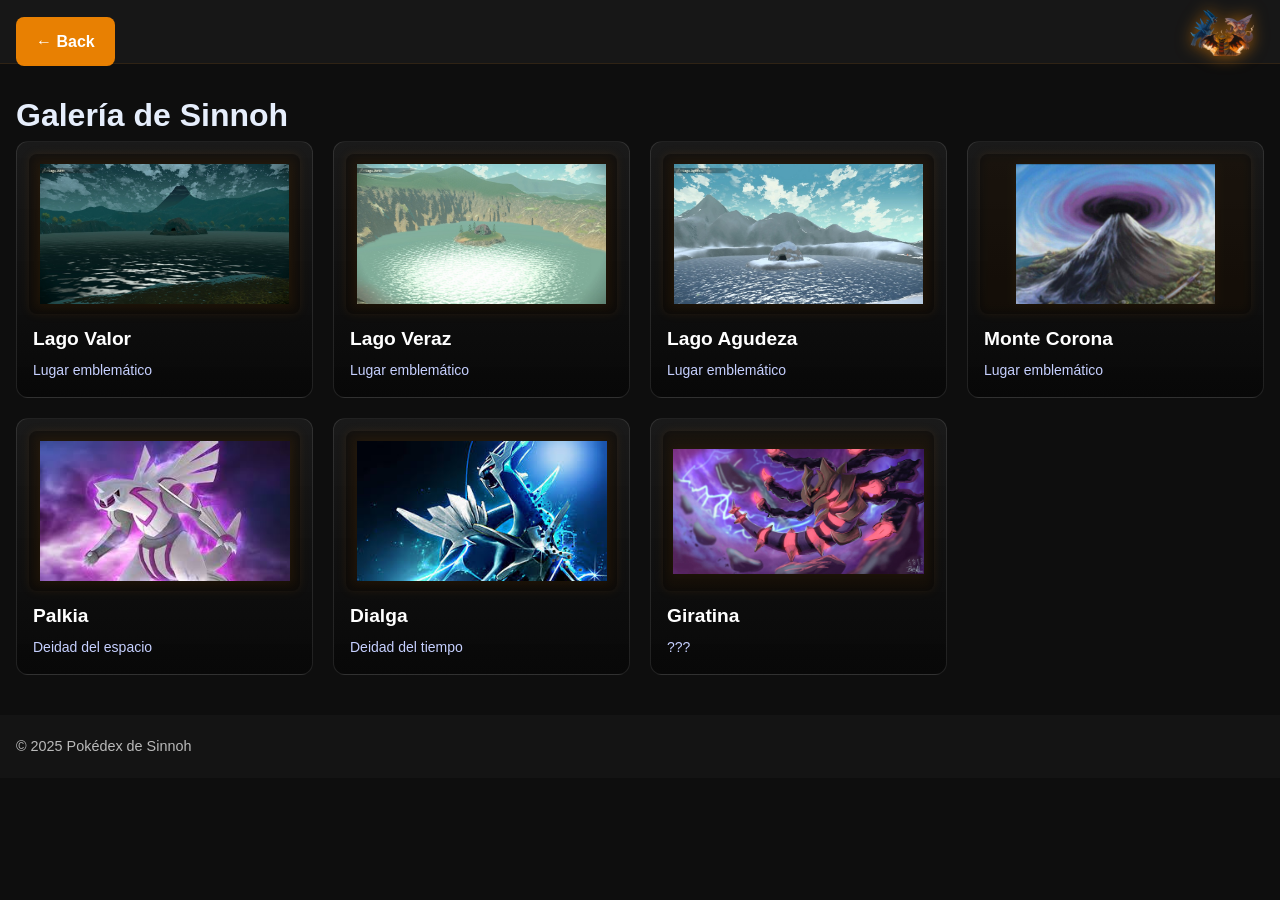
==== Proyecto pokedex sinnoh/gallery.html @ d4eabb0b "Add files via upload" ====
<!doctype html>
<html lang="en">

<head>
  <meta charset="utf-8" />
  <meta name="viewport" content="width=device-width,initial-scale=1" />
  <title>Galería - Pokédex de Sinnoh</title>
  <link rel="stylesheet" href="css/style.css" />
  <link rel="stylesheet" href="https://cdnjs.cloudflare.com/ajax/libs/font-awesome/6.5.2/css/all.min.css"
    crossorigin="anonymous" referrerpolicy="no-referrer">
</head>

<body>
  <header class="site-header">
    <a href="index.html" class="button-primary">← Back</a>
    <img src="images/logo-page.png" alt="logo" class="logo-image">
  </header>

  <main style="padding: 90px 16px 40px;">
    <h1>Galería de Sinnoh</h1>


    <section class="gallery-grid" aria-label="gallery">
      <div class="pokedex-list">

        <article class="pokemon-card">
          <img class="card-image" src="images/lagoValor.jpg" alt="Lake Valor" />
          <div class="card-body">
            <h4 class="card-title">Lago Valor</h4>
            <div class="card-meta">Lugar emblemático</div>
          </div>
        </article>

        <article class="pokemon-card">
          <img class="card-image" src="images/lagoVeraz.jpg" alt="Empoleon close-up" />
          <div class="card-body">
            <h4 class="card-title">Lago Veraz</h4>
            <div class="card-meta">Lugar emblemático</div>
          </div>
        </article>

        <article class="pokemon-card">
          <img class="card-image" src="images/lagoAgudeza.jpg" alt="Empoleon close-up" />
          <div class="card-body">
            <h4 class="card-title">Lago Agudeza</h4>
            <div class="card-meta">Lugar emblemático</div>
          </div>
        </article>


        <article class="pokemon-card">
          <img class="card-image" src="images/monteCorona.jpg" alt="Mt. Coronet" />
          <div class="card-body">
            <h4 class="card-title">Monte Corona</h4>
            <div class="card-meta">Lugar emblemático</div>
          </div>
        </article>

        <article class="pokemon-card">
          <img class="card-image" src="images/palkiaGallery.jpg" alt="Mt. Coronet" />
          <div class="card-body">
            <h4 class="card-title">Palkia</h4>
            <div class="card-meta">Deidad del espacio</div>
          </div>
        </article>

        <article class="pokemon-card">
          <img class="card-image" src="images/dialgaGallery.jpg" alt="Mt. Coronet" />
          <div class="card-body">
            <h4 class="card-title">Dialga</h4>
            <div class="card-meta">Deidad del tiempo</div>
          </div>
        </article>

        <article class="pokemon-card">
          <img class="card-image" src="images/giratinaGallery.jpg" alt="Mt. Coronet" />
          <div class="card-body">
            <h4 class="card-title">Giratina</h4>
            <div class="card-meta">???</div>
          </div>
        </article>

      </div>
    </section>
  </main>
  <footer class="site-footer">
    <p>© 2025 Pokédex de Sinnoh</p>
  </footer>
</body>

</html>
---- Proyecto pokedex sinnoh/css/style.css ----
:root {
  --color-primary: 255, 140, 0;
  --color-secondary: 0, 160, 255;
  --color-text-light: #e6eefc;
  --color-background-dark: #0e0e0e;
  --color-background-card: 255, 255, 255;
  --color-form-bg: 30, 30, 30;
}


* {
  box-sizing: border-box;
  margin: 0;
  padding: 0;
}

html,
body {
  height: 100%;
  font-family: Arial, Helvetica, sans-serif;
  color: var(--color-text-light);
  background-color: var(--color-background-dark);
  line-height: 1.6;
}


.site-header {
  position: fixed;
  top: 0;
  left: 0;
  right: 0;
  height: 64px;
  background: rgba(24, 24, 24, 0.98);
  backdrop-filter: blur(4px);
  -webkit-backdrop-filter: blur(4px);
  display: flex;
  justify-content: space-between;
  align-items: center;
  gap: 12px;
  padding: 0 16px;
  z-index: 20;
  border-bottom: 1px solid rgba(var(--color-primary), 0.1);
}


.logo-image {
  width: 80px;
  height: 48px;
  object-fit: contain;
  filter: drop-shadow(0 0 8px rgba(var(--color-primary), 0.6));
}


.menu-button {
  background: transparent;
  border: none;
  color: #fff;
  font-size: 24px;
  cursor: pointer;
  display: inline-flex;
  align-items: center;
  transition: color 0.2s;
}

.menu-button:hover {
  color: rgba(var(--color-primary), 1);
}


.site-nav {
  margin-left: auto;
}

.site-nav ul {
  list-style: none;
  display: flex;
  gap: 24px;
  align-items: center;
}

.site-nav a {
  color: var(--color-text-light);
  text-decoration: none;
  font-size: 16px;
  position: relative;
  transition: color 0.2s;
}

.site-nav a:hover,
.site-nav a:focus {
  color: rgba(var(--color-primary), 1);
}


.hero-section {
  position: relative;
  height: calc(100dvh - 64px);
  margin-top: 64px;
  overflow: hidden;
  border-bottom: 4px solid rgba(var(--color-primary), 0.5);
}

.hero-background {
  position: absolute;
  inset: 0;
  width: 100%;
  height: 100%;
  object-fit: cover;
  z-index: 1;
  transform: translateZ(0);
}

.hero-overlay {
  position: relative;
  z-index: 3;
  background: rgba(0, 0, 0, 0.6);
  height: 100%;
  display: flex;
  flex-direction: column;
  justify-content: center;
  align-items: center;
  padding: 28px;
  text-align: center;
}

.hero-overlay h1 {
  margin-bottom: 12px;
  font-size: 34px;
  color: #fff;
  text-shadow: 0 0 10px rgba(0, 0, 0, 0.8);
}

.hero-text {
  max-width: 800px;
  margin-bottom: 24px;
}


.search-container {
  display: flex;
  gap: 12px;
  align-items: center;
}

.search-input {
  padding: 12px;
  width: 320px;
  border-radius: 8px;
  border: 2px solid rgba(255, 255, 255, 0.2);
  background: rgba(255, 255, 255, 0.05);
  color: #fff;
  font-size: 16px;
  transition: border-color 0.2s, background 0.2s;
}

.search-input:focus {
  outline: none;
  border-color: rgba(var(--color-primary), 0.8);
  background: rgba(255, 255, 255, 0.1);
}

.search-button {
  padding: 12px 16px;
  border-radius: 8px;
  border: none;
  cursor: pointer;
  background: rgba(var(--color-primary), 0.9);
  color: #fff;
  transition: background 0.2s, transform 0.1s;
}

.search-button:hover {
  background: rgba(var(--color-primary), 1);
  transform: translateY(-1px);
}


.pokedex-section {
  padding: 60px 16px;
  background: linear-gradient(180deg, rgba(0, 0, 0, 0.7), rgba(5, 5, 10, 0.95));
  min-height: 100vh;
}

.pokedex-section h2 {
  font-size: 2em;
  margin-bottom: 30px;
  text-align: center;
  color: #fff;
}

.pokedex-layout {
  display: grid;
  grid-template-columns: 1fr 2fr;
  gap: 30px;
  align-items: start;
  max-width: 1400px;
  margin: 0 auto;
}


.pokemon-form {
  background: rgba(var(--color-form-bg), 0.9);
  padding: 24px;
  border-radius: 12px;
  display: flex;
  flex-direction: column;
  position: sticky;
  top: 84px;
  gap: 12px;
  border: 1px solid rgba(var(--color-primary), 0.2);
}

.pokemon-form h3 {
  color: rgba(var(--color-primary), 1);
  margin-bottom: 8px;
}

.pokemon-form label {
  font-size: 14px;
  color: #cfd9ff;
  font-weight: bold;
}

.pokemon-form input,
.pokemon-form select {
  padding: 12px;
  border-radius: 6px;
  border: 1px solid rgba(255, 255, 255, 0.15);
  background: rgba(255, 255, 255, 0.05);
  color: #181818;
  font-size: 15px;
  appearance: none;
}

.pokemon-form select {
  background: rgba(255, 255, 255, 0.05) url("data:image/svg+xml,%3Csvg xmlns='http://www.w3.org/2000/svg' viewBox='0 0 20 20'%3E%3Cpath fill='%23ccc' d='M9.293 12.95l1.414 1.414L15 9.414l-1.414-1.414L10 12.121 6.464 8.586 5.05 10l5 5z'/%3E%3C/svg%3E") no-repeat right 12px center;
  background-size: 12px;
}

.submit-button {
  margin-top: 10px;
  padding: 12px;
  border-radius: 6px;
  border: none;
  cursor: pointer;
  background: rgba(var(--color-primary), 0.95);
  color: #fff;
  font-weight: bold;
  transition: background 0.2s, transform 0.1s;
}

.submit-button:hover {
  background: rgba(var(--color-primary), 1);
  transform: translateY(-1px);
}

.form-errors {
  color: #ff6666;
  margin-top: 5px;
  font-size: 14px;
}


.pokedex-list-wrapper {
  background: rgba(20, 20, 20, 0.8);
  padding: 24px;
  border-radius: 12px;
  border: 1px solid rgba(var(--color-text-light), 0.1);
}

.pokedex-list-wrapper h3 {
  margin-bottom: 20px;
  color: var(--color-text-light);
  border-bottom: 1px solid rgba(var(--color-text-light), 0.1);
  padding-bottom: 10px;
}

.pokedex-list {
  display: grid;
  grid-template-columns: repeat(auto-fill, minmax(240px, 1fr));
  gap: 20px;
}


.pokemon-card {
  position: relative;
  overflow: hidden;
  border-radius: 12px;
  background: linear-gradient(180deg, rgba(var(--color-background-card), 0.05), rgba(0, 0, 0, 0.4));
  padding: 12px;
  transition: transform 0.28s cubic-bezier(.2, .9, .3, 1), box-shadow 0.28s;
  cursor: pointer;
  border: 1px solid rgba(var(--color-background-card), 0.1);
}

.pokemon-card:hover {
  transform: translateY(-8px) scale(1.02);
  box-shadow: 0 10px 30px rgba(var(--color-primary), 0.2);
}

.pokemon-card .card-image {
  width: 100%;
  height: 160px;
  object-fit: contain;
  background: rgba(0, 0, 0, 0.4);
  padding: 10px;
  border-radius: 8px;
  display: block;
  filter: drop-shadow(0 0 5px rgba(var(--color-primary), 0.2));
}

.pokemon-card .card-body {
  padding: 10px 4px 4px;
}

.pokemon-card .card-title {
  font-weight: bold;
  margin-bottom: 4px;
  color: #fff;
  font-size: 1.2em;
}

.pokemon-card .card-meta {
  font-size: 14px;
  color: #c6d0ff;
  display: flex;
  justify-content: space-between;
  align-items: center;
}

.pokemon-card .card-number {
  font-weight: bold;
  color: rgba(var(--color-primary), 1);
}

.pokemon-card .card-type {
  display: inline-block;
  padding: 3px 8px;
  border-radius: 4px;
  font-size: 12px;
  font-weight: bold;
  text-transform: uppercase;
  background-color: rgba(var(--color-primary), 0.5);
  color: #fff;
}


.gallery-preview {
  padding: 60px 16px;
  text-align: center;
  background-color: rgba(20, 20, 30, 0.5);
  border-top: 1px solid rgba(var(--color-primary), 0.1);
}

.button-primary {
  display: inline-block;
  margin-top: 20px;
  padding: 12px 20px;
  background: rgba(var(--color-primary), 0.9);
  color: #fff;
  text-decoration: none;
  border-radius: 8px;
  font-weight: bold;
  transition: background 0.2s, transform 0.1s;
}

.button-primary:hover {
  background: rgba(var(--color-primary), 1);
  transform: translateY(-2px);
}


.about-section,
.extra-section {
  padding: 60px 16px;
  min-height: 50vh;
}

.about-section h2,
.extra-section h2 {
  font-size: 2em;
  margin-bottom: 20px;
  color: rgba(var(--color-primary), 1);
}


.site-footer {
  display: flex;
  justify-content: space-between;
  padding: 20px 16px;
  background: rgba(20, 20, 20, 1);
  position: relative;
  color: rgba(204, 204, 204, 0.9);
  font-size: 0.9em;
  border-top: 1px solid rgba(var(--color-text-light), 0.1);
}

.site-footer a {
  color: rgba(204, 204, 204, 0.9);
  text-decoration: none;
  transition: color 0.2s;
}

.site-footer a:hover {
  color: rgba(var(--color-primary), 1);
}

.footer-right {
  display: flex;
  gap: 15px;
}


/* Mobile */
@media only screen and (max-width: 599px) {
  .site-header {
    justify-content: flex-start;
    gap: 16px;
  }

  .site-nav {
    display: none;
  }

  .menu-button {
    display: inline-flex;
    order: 0;
  }

  .logo-image {
    order: 1;
    margin-right: auto;
    width: 60px;
  }

  .hero-overlay h1 {
    font-size: 26px;
  }

  .search-input {
    width: 100%;
  }

  .search-container {
    flex-direction: column;
    width: 90%;
    max-width: 300px;
  }

  .search-button {
    width: 100%;
  }

  .pokedex-layout {
    grid-template-columns: 1fr;
    gap: 20px;
  }

  .pokedex-list {
    grid-template-columns: repeat(auto-fit, minmax(180px, 1fr));
  }

  .pokemon-form {
    position: static;
  }

  .site-footer {
    flex-direction: column;
    gap: 10px;
    text-align: center;
    font-size: 0.85em;
  }

  .footer-right {
    justify-content: center;
  }
}

/* Tablet */
@media only screen and (min-width: 600px) and (max-width: 991px) {
  .site-nav {
    display: flex;
  }

  .menu-button {
    display: none;
  }

  .hero-overlay h1 {
    font-size: 30px;
  }

  .search-input {
    width: 260px;
  }

  .pokedex-layout {
    grid-template-columns: 1fr;
  }

  .pokedex-list {
    grid-template-columns: repeat(auto-fit, minmax(200px, 1fr));
  }

  .pokemon-form {
    position: static;
  }

  .logo-image {
    width: 80px;
  }

  .site-footer {
    text-align: center;
  }
}

/* Desktop */
@media only screen and (min-width: 992px) {
  .site-nav {
    display: flex;
  }

  .menu-button {
    display: none;
  }

  .hero-overlay h1 {
    font-size: 40px;
  }

  .search-input {
    width: 360px;
  }

  .pokedex-layout {
    grid-template-columns: 320px 1fr;
  }

  .pokedex-list {
    grid-template-columns: repeat(auto-fill, minmax(260px, 1fr));
  }
}
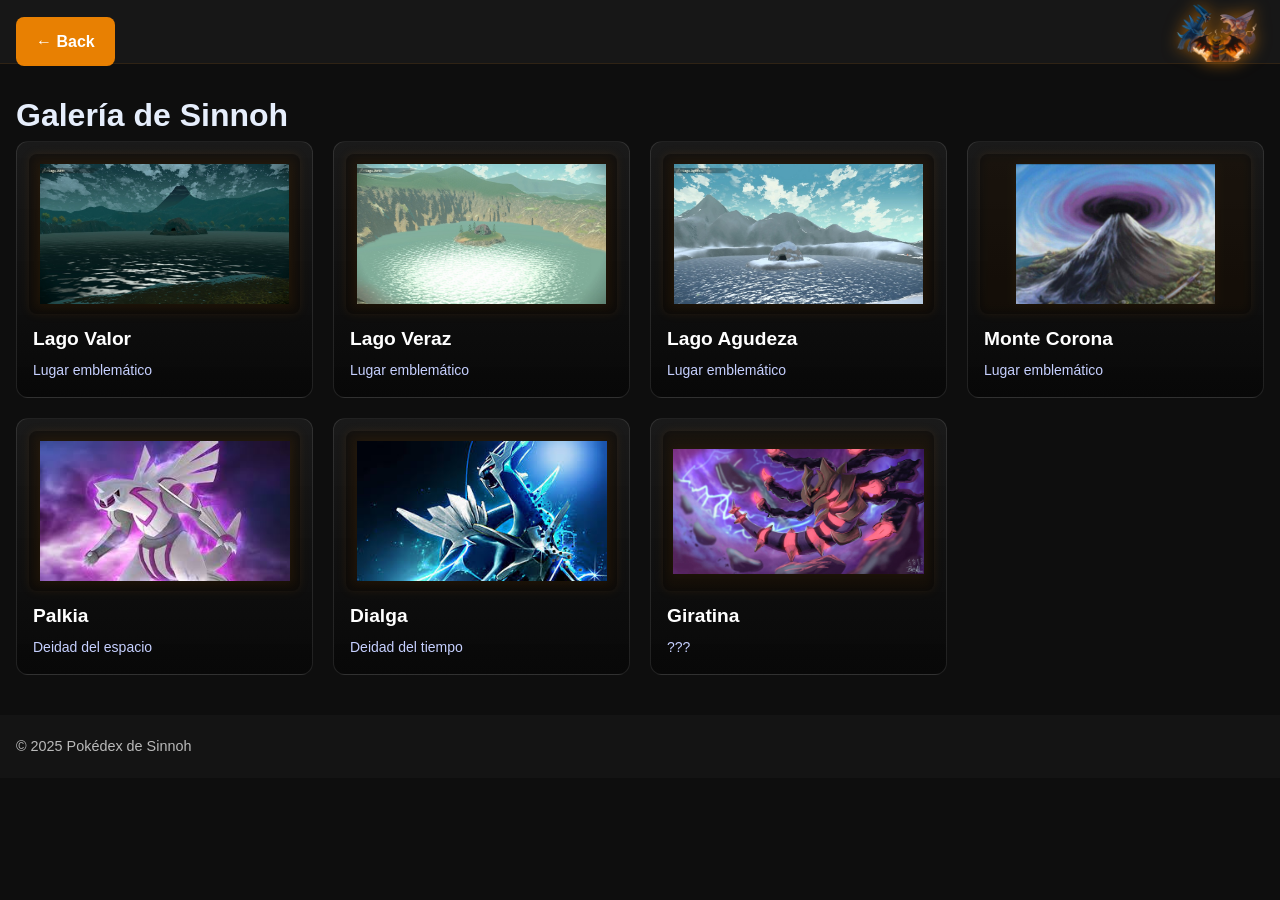
==== commit c55da091: "Add files via upload" ====
--- a/Proyecto pokedex sinnoh/gallery.html
+++ b/Proyecto pokedex sinnoh/gallery.html
@@ -24,7 +24,7 @@
       <div class="pokedex-list">
 
         <article class="pokemon-card">
-          <img class="card-image" src="images/lagoValor.jpg" alt="Lake Valor" />
+          <img class="card-image" src="images/lago-valor.jpg" alt="Lake Valor" />
           <div class="card-body">
             <h4 class="card-title">Lago Valor</h4>
             <div class="card-meta">Lugar emblemático</div>
@@ -32,7 +32,7 @@
         </article>
 
         <article class="pokemon-card">
-          <img class="card-image" src="images/lagoVeraz.jpg" alt="Empoleon close-up" />
+          <img class="card-image" src="images/lago-veraz.jpg" alt="Empoleon close-up" />
           <div class="card-body">
             <h4 class="card-title">Lago Veraz</h4>
             <div class="card-meta">Lugar emblemático</div>
@@ -40,7 +40,7 @@
         </article>
 
         <article class="pokemon-card">
-          <img class="card-image" src="images/lagoAgudeza.jpg" alt="Empoleon close-up" />
+          <img class="card-image" src="images/lago-agudeza.jpg" alt="Empoleon close-up" />
           <div class="card-body">
             <h4 class="card-title">Lago Agudeza</h4>
             <div class="card-meta">Lugar emblemático</div>
@@ -49,7 +49,7 @@
 
 
         <article class="pokemon-card">
-          <img class="card-image" src="images/monteCorona.jpg" alt="Mt. Coronet" />
+          <img class="card-image" src="images/monte-corona.jpg" alt="Mt. Coronet" />
           <div class="card-body">
             <h4 class="card-title">Monte Corona</h4>
             <div class="card-meta">Lugar emblemático</div>
@@ -57,7 +57,7 @@
         </article>
 
         <article class="pokemon-card">
-          <img class="card-image" src="images/palkiaGallery.jpg" alt="Mt. Coronet" />
+          <img class="card-image" src="images/palkia-gallery.jpg" alt="Mt. Coronet" />
           <div class="card-body">
             <h4 class="card-title">Palkia</h4>
             <div class="card-meta">Deidad del espacio</div>
@@ -65,7 +65,7 @@
         </article>
 
         <article class="pokemon-card">
-          <img class="card-image" src="images/dialgaGallery.jpg" alt="Mt. Coronet" />
+          <img class="card-image" src="images/dialga-gallery.jpg" alt="Mt. Coronet" />
           <div class="card-body">
             <h4 class="card-title">Dialga</h4>
             <div class="card-meta">Deidad del tiempo</div>
@@ -73,7 +73,7 @@
         </article>
 
         <article class="pokemon-card">
-          <img class="card-image" src="images/giratinaGallery.jpg" alt="Mt. Coronet" />
+          <img class="card-image" src="images/giratina-gallery.jpg" alt="Mt. Coronet" />
           <div class="card-body">
             <h4 class="card-title">Giratina</h4>
             <div class="card-meta">???</div>
--- a/Proyecto pokedex sinnoh/css/style.css
+++ b/Proyecto pokedex sinnoh/css/style.css
@@ -42,10 +42,9 @@
   border-bottom: 1px solid rgba(var(--color-primary), 0.1);
 }
 
-
 .logo-image {
-  width: 80px;
-  height: 48px;
+  width: 90px;
+  height: 60px;
   object-fit: contain;
   filter: drop-shadow(0 0 8px rgba(var(--color-primary), 0.6));
 }
@@ -260,6 +259,245 @@
   font-size: 14px;
 }
 
+/* Modal Styles */
+.modal {
+  display: none;
+  position: fixed;
+  z-index: 100;
+  left: 0;
+  top: 0;
+  width: 100%;
+  height: 100%;
+  background-color: rgba(0, 0, 0, 0.8);
+  animation: fadeIn 0.3s ease-in-out;
+}
+
+@keyframes fadeIn {
+  from {
+    opacity: 0;
+  }
+  to {
+    opacity: 1;
+  }
+}
+
+.modal-content {
+  background: rgba(var(--color-form-bg), 0.98);
+  margin: 10% auto;
+  padding: 24px;
+  border-radius: 12px;
+  border: 1px solid rgba(var(--color-primary), 0.3);
+  width: 90%;
+  max-width: 500px;
+  position: relative;
+  animation: slideDown 0.3s ease-in-out;
+}
+
+@keyframes slideDown {
+  from {
+    transform: translateY(-50px);
+    opacity: 0;
+  }
+  to {
+    transform: translateY(0);
+    opacity: 1;
+  }
+}
+
+.modal-close {
+  color: rgba(var(--color-text-light), 0.7);
+  float: right;
+  font-size: 28px;
+  font-weight: bold;
+  cursor: pointer;
+  transition: color 0.2s;
+}
+
+.modal-close:hover,
+.modal-close:focus {
+  color: rgba(var(--color-primary), 1);
+}
+
+.modal-content h3 {
+  color: rgba(var(--color-primary), 1);
+  margin-bottom: 16px;
+  margin-top: 8px;
+}
+
+.modal-buttons {
+  display: flex;
+  gap: 12px;
+  margin-top: 16px;
+}
+
+.modal-buttons button {
+  flex: 1;
+  padding: 12px;
+  border-radius: 6px;
+  border: none;
+  cursor: pointer;
+  font-weight: bold;
+  transition: all 0.2s;
+}
+
+.modal-buttons .submit-button {
+  background: rgba(var(--color-primary), 0.95);
+  color: #fff;
+}
+
+.modal-buttons .submit-button:hover {
+  background: rgba(var(--color-primary), 1);
+  transform: translateY(-1px);
+}
+
+.modal-cancel-button {
+  background: rgba(100, 100, 100, 0.8);
+  color: #fff;
+}
+
+.modal-cancel-button:hover {
+  background: rgba(100, 100, 100, 1);
+  transform: translateY(-1px);
+}
+
+.modal-content .pokemon-form {
+  position: static;
+  top: auto;
+  background: transparent;
+  border: none;
+  padding: 0;
+  gap: 12px;
+}
+
+.modal-content #edit-errors {
+  color: #ff6666;
+  margin-top: 5px;
+  font-size: 14px;
+}
+
+/* Detail Modal Styles */
+.detail-modal-content {
+  max-width: 400px;
+  text-align: center;
+}
+
+.detail-content {
+  display: flex;
+  flex-direction: column;
+  align-items: center;
+  gap: 16px;
+}
+
+.detail-image {
+  width: 200px;
+  height: 200px;
+  object-fit: contain;
+  border-radius: 8px;
+  background: rgba(255, 255, 255, 0.05);
+  padding: 16px;
+}
+
+.detail-content h2 {
+  color: rgba(var(--color-primary), 1);
+  font-size: 28px;
+  margin: 8px 0;
+}
+
+.detail-number,
+.detail-type {
+  color: var(--color-text-light);
+  font-size: 16px;
+  margin: 4px 0;
+}
+
+.detail-type {
+  background: rgba(var(--color-secondary), 0.2);
+  display: inline-block;
+  padding: 4px 12px;
+  border-radius: 4px;
+  color: rgba(var(--color-secondary), 1);
+  font-weight: bold;
+}
+
+.detail-abilities {
+  width: 100%;
+  text-align: left;
+  margin: 16px 0;
+  padding: 12px;
+  background: rgba(255, 255, 255, 0.05);
+  border-radius: 8px;
+  border-left: 4px solid rgba(var(--color-primary), 0.7);
+}
+
+.detail-abilities h4 {
+  color: rgba(var(--color-primary), 1);
+  margin-bottom: 8px;
+  font-size: 14px;
+  text-transform: uppercase;
+  letter-spacing: 0.5px;
+}
+
+.abilities-list {
+  list-style: none;
+  padding: 0;
+  margin: 0;
+}
+
+.abilities-list li {
+  color: var(--color-text-light);
+  padding: 6px 0;
+  font-size: 14px;
+  border-bottom: 1px solid rgba(255, 255, 255, 0.1);
+}
+
+.abilities-list li:last-child {
+  border-bottom: none;
+}
+
+.abilities-list li:before {
+  content: "→ ";
+  color: rgba(var(--color-secondary), 1);
+  font-weight: bold;
+  margin-right: 8px;
+}
+
+.detail-buttons {
+  display: flex;
+  gap: 12px;
+  width: 100%;
+  margin-top: 12px;
+}
+
+.detail-buttons button {
+  flex: 1;
+  padding: 12px;
+  border-radius: 6px;
+  border: none;
+  cursor: pointer;
+  font-weight: bold;
+  transition: all 0.2s;
+}
+
+.detail-buttons .submit-button {
+  background: rgba(var(--color-primary), 0.95);
+  color: #fff;
+}
+
+.detail-buttons .submit-button:hover {
+  background: rgba(var(--color-primary), 1);
+  transform: translateY(-1px);
+}
+
+.detail-buttons .modal-cancel-button {
+  background: rgba(100, 100, 100, 0.8);
+  color: #fff;
+}
+
+.detail-buttons .modal-cancel-button:hover {
+  background: rgba(100, 100, 100, 1);
+  transform: translateY(-1px);
+}
+
 
 .pokedex-list-wrapper {
   background: rgba(20, 20, 20, 0.8);
@@ -417,20 +655,46 @@
     justify-content: flex-start;
     gap: 16px;
   }
-
+  
   .site-nav {
     display: none;
   }
 
+  /* Mostrar el nav deslizable cuando tenga la clase `open` (toggled por JS) */
+  .site-nav.open {
+    display: block;
+    position: absolute;
+    top: 64px;
+    left: 0;
+    right: 0;
+    background: rgba(12, 12, 14, 0.98);
+    padding: 12px 16px;
+    border-bottom: 1px solid rgba(var(--color-primary), 0.06);
+    z-index: 30;
+    box-shadow: 0 6px 20px rgba(0,0,0,0.4);
+  }
+
+  .site-nav.open ul {
+    display: flex;
+    flex-direction: column;
+    gap: 12px;
+    align-items: stretch;
+  }
+
+  .site-nav.open a {
+    display: block;
+    padding: 10px 8px;
+    font-size: 18px;
+  }
+  
   .menu-button {
     display: inline-flex;
     order: 0;
   }
-
+  
   .logo-image {
     order: 1;
     margin-right: auto;
-    width: 60px;
   }
 
   .hero-overlay h1 {
@@ -507,7 +771,7 @@
   }
 
   .logo-image {
-    width: 80px;
+    margin-left: 40vw;
   }
 
   .site-footer {
